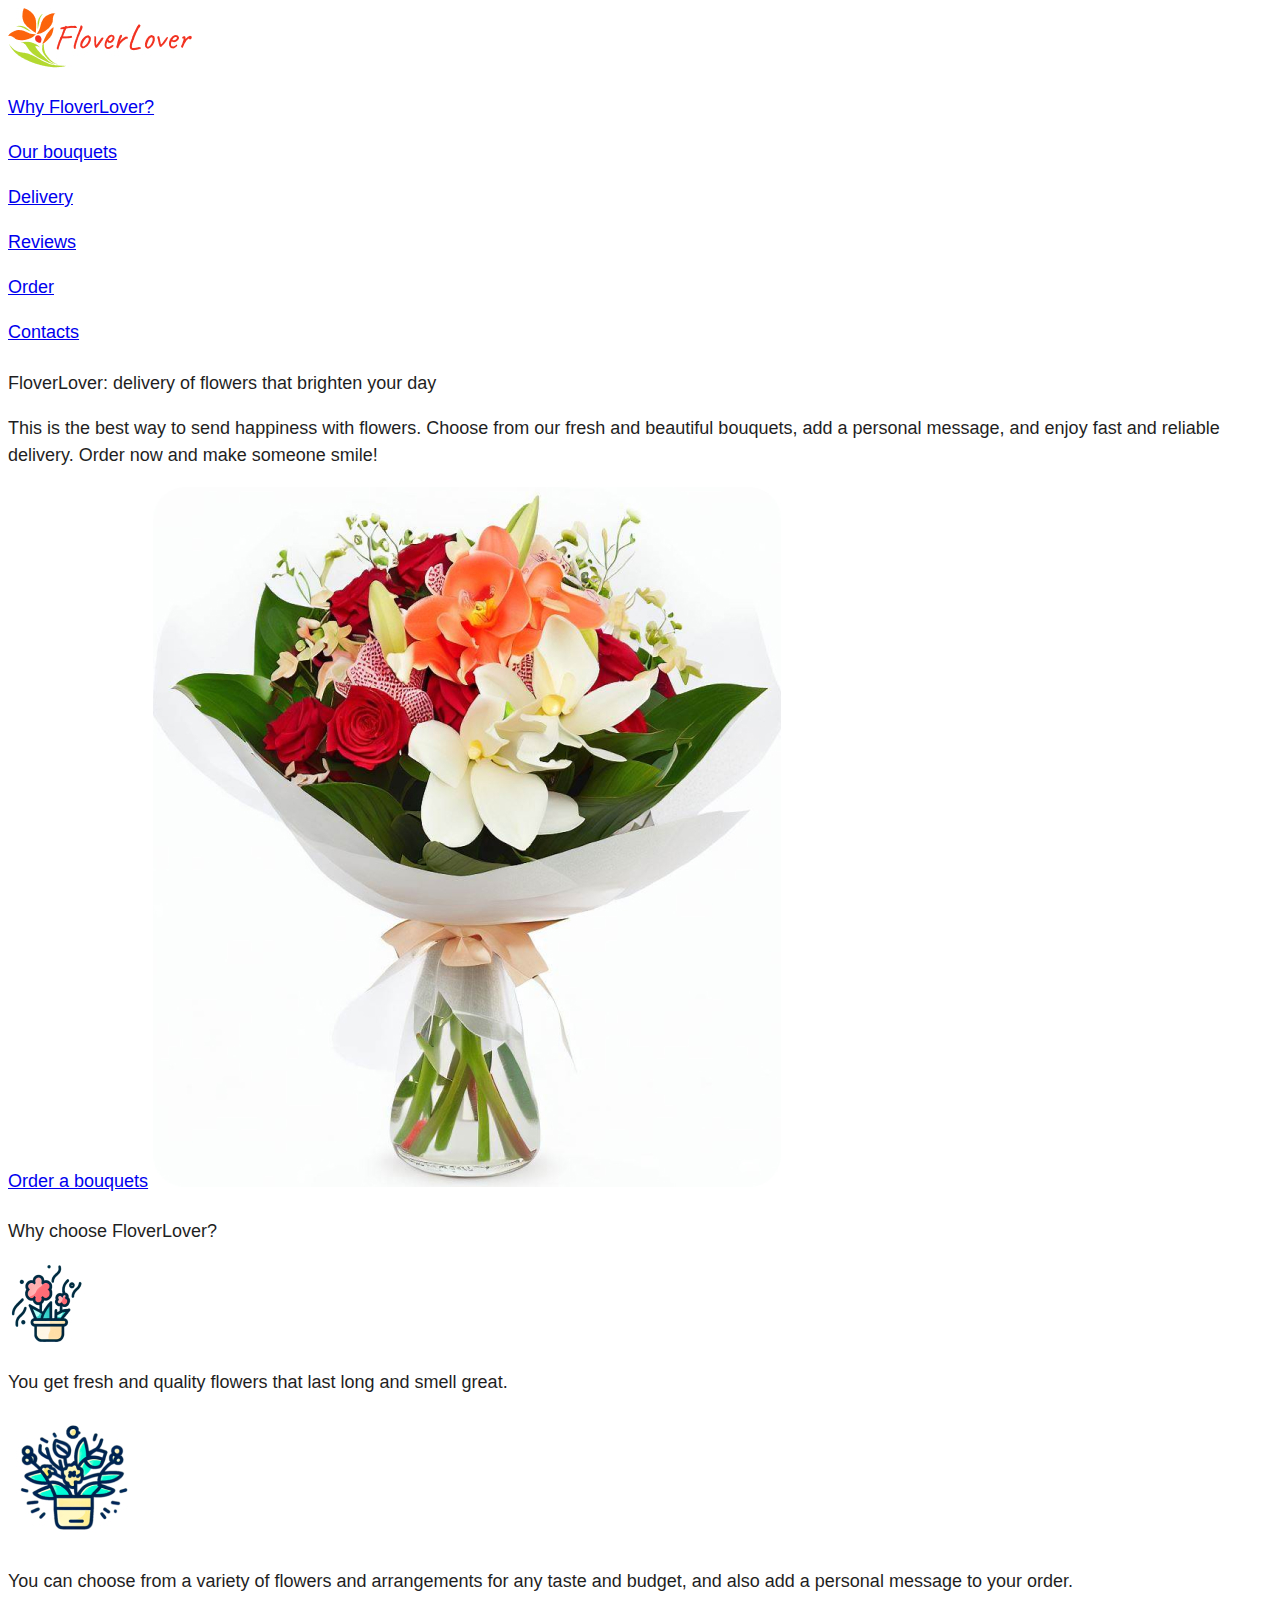
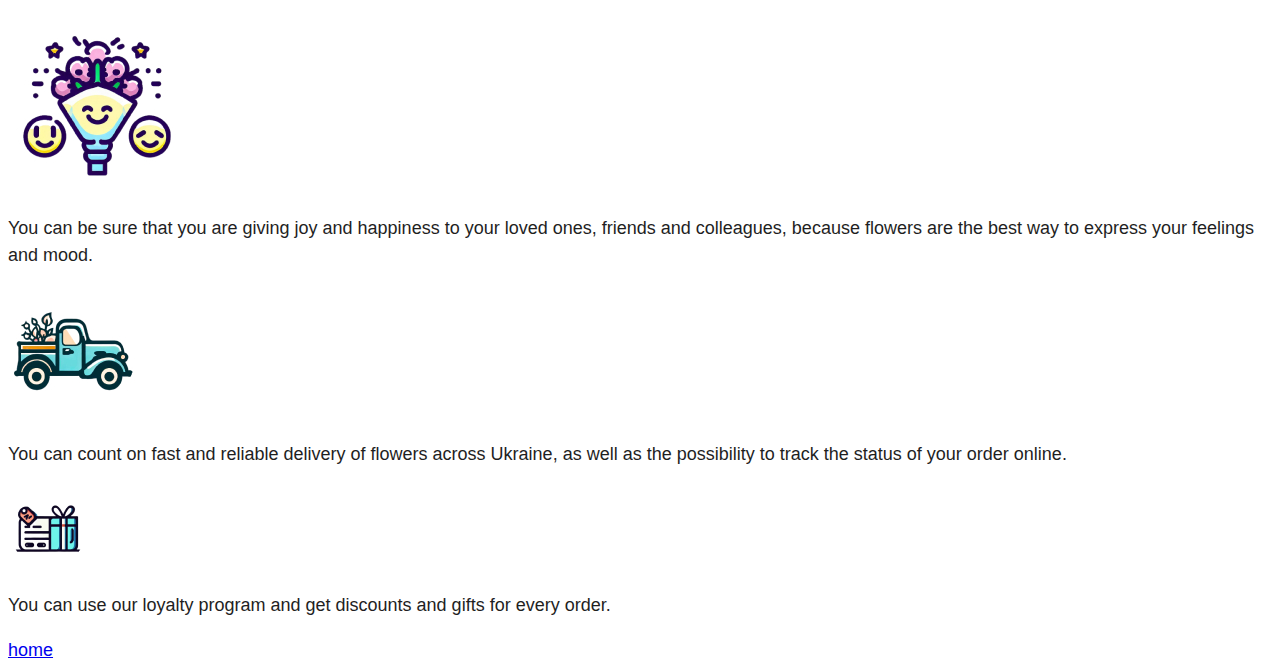
==== index24.09.html @ a2756c88 "add initial files" ====
<!DOCTYPE html>
<html>
  <head>
    <meta charset="UTF-8" />
    <meta name="viewport" content="width=device-width" />
    <title>Flower</title>
    <link ref="preconnet" href="https://fonts.googleapis.com" />
    <link ref="preconnet" href="https://fonts.gstatic.com" crossorigin />
    <link href="style.css" rel="stylesheet" type="text/css" />
  </head>

  <body>
    <header>
    <img class="logo-image" src="./img/Logo3.jpg" alt="Logo" />
    <ul>
      <li>
        <a href="#">Why FloverLover?</a>
      </li>
    </ul>
    <ul>
      <li>
        <a href="#">Our bouquets</a>
      </li>
    </ul>
    <ul>
      <li>
        <a href="#">Delivery</a>
      </li>
    </ul>
    <ul>
      <li>
        <a href="#">Reviews</a>
      </li>
    </ul>
    <ul>
      <li>
        <a href="#">Order</a>
      </li>
    </ul>
    <ul>
      <li>
        <a href="#">Contacts</a>
      </li>
    </ul>
</header>
    <section>
      <h1 class="hero-title"></h1>
      FloverLover: delivery of flowers that brighten your day
    </h1>
    <p class="hero-text">
      This is the best way to send happiness with flowers. Choose from our fresh
      and beautiful bouquets, add a personal message, and enjoy fast and
      reliable delivery. Order now and make someone smile!
    </p>
    <a class="botton" href="#">Order a bouquets</a>
    <img class="hero-image" src="./img/Image (1).jpg" alt="Image" />
  </section>
  <section>
    <h2 class="hero-title"></h2>
    Why choose FloverLover?
  </h2>
    <ul>
      <li>
        <img src="./img/advantages/img1.jpg" alt="Circle 1">  
        <p>You get fresh and quality flowers that last long and smell great.</p>    
      </li>
    </ul>
    <ul>
      <li>
        <img src="./img/advantages/img2.jpg" alt="Circle 2">
        <p>You can choose from a variety of flowers and arrangements for any taste and budget, and also add a personal message to your order.</p>
      </li>
    </ul>
    <ul>
      <li>
        <img src="./img/advantages/img3.jpg" alt="Circle 3">
        <p>You can be sure that you are giving joy and happiness to your loved ones, friends and colleagues, because flowers are the best way to express your feelings and mood. </p>
      </li>
    </ul>
    <ul>
      <li>
        <img src="./img/advantages/img4.jpg" alt="Circle 4">
        <p>You can count on fast and reliable delivery of flowers across Ukraine, as well as the possibility to track the status of your order online.</p>
      </li>
    </ul>
    <ul>
      <li>
        <img src="./img/advantages/img5.png" alt="Circle 5">
        <p>You can use our loyalty program and get discounts and gifts for every order.</p>
      </li>
    </ul>
  </section>
    <footer></footer>
    <script src="script.js"></script>
    <ul>
      <li><a href="/index.html">home</a></li>
      <label></label>
    </ul>
  </body>
</html>
---- style.css ----
html {
  height: 100%;
  width: 100%;
}

body {
  font-family: "Nunito Sans", sans-serif;
  font-weight: 400;
  font-size: 18px;
  line-height: 150%;
  color: #1f1f1f;
}

ul,
li {
  list-style-type: none;
  padding-left: 0;
}

.title {
  width: 519px;
  font-family: "Caveat", cursive;
  font-weight: 700;
  font-size: 72px;
  line-height: 100%;
  color: #fc640c;
}
.button {
  font-family: "Nunito Sans", sans-serif;
  font-weight: 600;
  font-size: 20px;
  line-height: 100%;
  color: #ffffff;
  background-color: #fc640c;
  border-radius: 8px;
  padding: 16px 32px 16px 32px;
  display: inline-block;
  text-decoration: none;
}
.text {
  width: 519px;
}
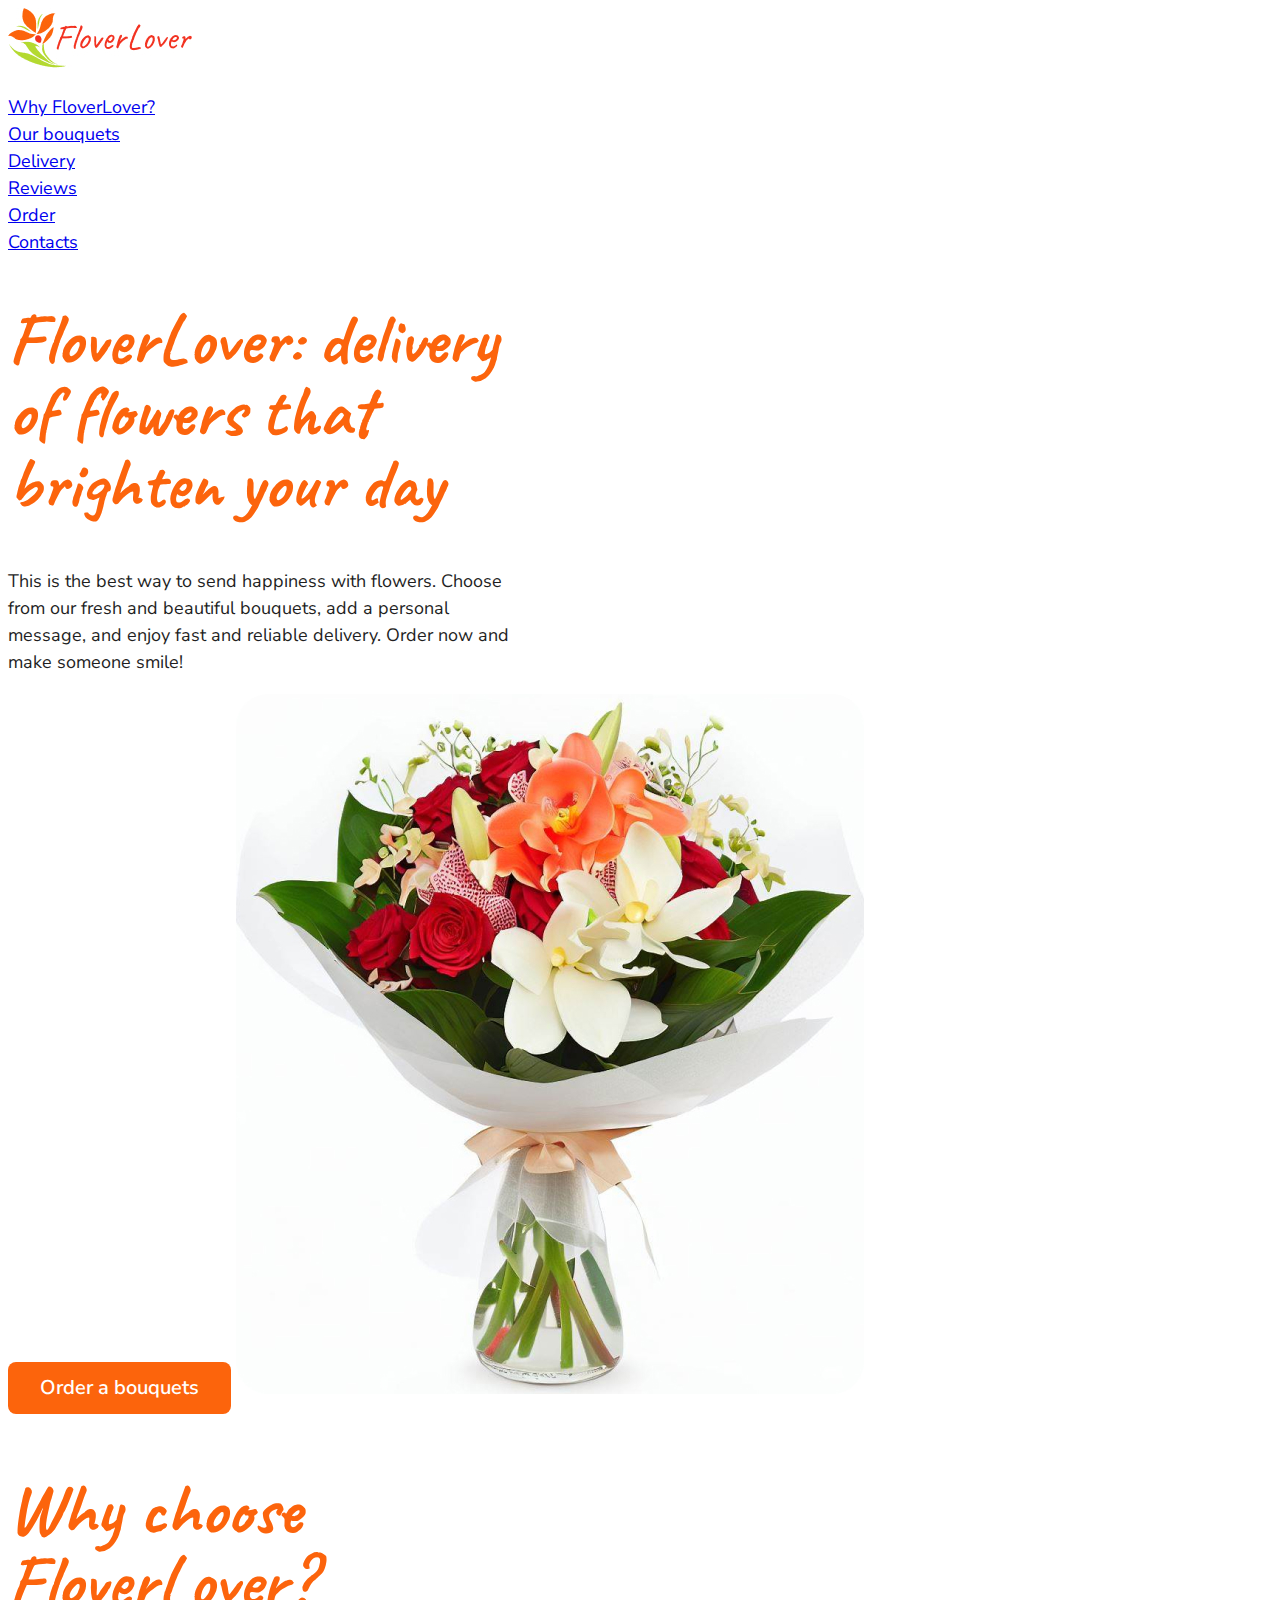
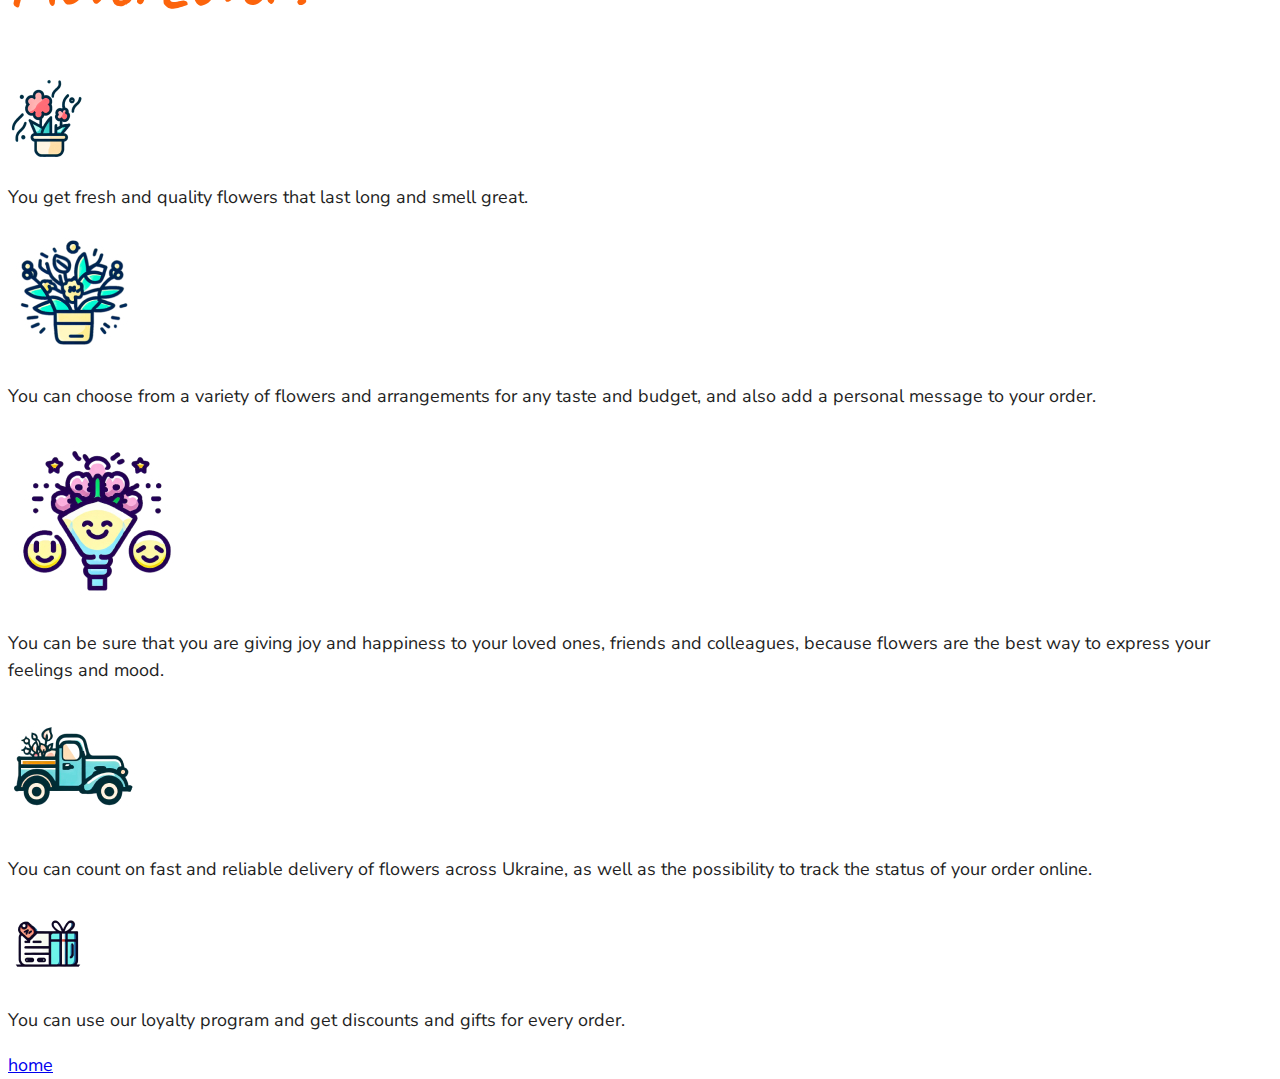
==== commit ab8d421d: "tix fonts" ====
--- a/index24.09.html
+++ b/index24.09.html
@@ -4,97 +4,104 @@
     <meta charset="UTF-8" />
     <meta name="viewport" content="width=device-width" />
     <title>Flower</title>
-    <link ref="preconnet" href="https://fonts.googleapis.com" />
-    <link ref="preconnet" href="https://fonts.gstatic.com" crossorigin />
+    <link rel="preconnect" href="https://fonts.googleapis.com" />
+    <link rel="preconnect" href="https://fonts.gstatic.com" crossorigin />
+    <link
+      href="https://fonts.googleapis.com/css2?family=Caveat:wght@400..700&family=Nunito+Sans:ital,opsz,wght@0,6..12,200..1000;1,6..12,200..1000&display=swap"
+      rel="stylesheet"
+    />
     <link href="style.css" rel="stylesheet" type="text/css" />
   </head>
 
   <body>
     <header>
-    <img class="logo-image" src="./img/Logo3.jpg" alt="Logo" />
-    <ul>
-      <li>
-        <a href="#">Why FloverLover?</a>
-      </li>
-    </ul>
-    <ul>
-      <li>
-        <a href="#">Our bouquets</a>
-      </li>
-    </ul>
-    <ul>
-      <li>
-        <a href="#">Delivery</a>
-      </li>
-    </ul>
-    <ul>
-      <li>
-        <a href="#">Reviews</a>
-      </li>
-    </ul>
-    <ul>
-      <li>
-        <a href="#">Order</a>
-      </li>
-    </ul>
-    <ul>
-      <li>
-        <a href="#">Contacts</a>
-      </li>
-    </ul>
-</header>
+      <img class="logo-image" src="./img/Logo3.jpg" alt="Logo" />
+      <ul>
+        <li>
+          <a href="#">Why FloverLover?</a>
+        </li>
+        <li>
+          <a href="#">Our bouquets</a>
+        </li>
+        <li>
+          <a href="#">Delivery</a>
+        </li>
+        <li>
+          <a href="#">Reviews</a>
+        </li>
+        <li>
+          <a href="#">Order</a>
+        </li>
+        <li>
+          <a href="#">Contacts</a>
+        </li>
+      </ul>
+    </header>
     <section>
-      <h1 class="hero-title"></h1>
-      FloverLover: delivery of flowers that brighten your day
-    </h1>
-    <p class="hero-text">
-      This is the best way to send happiness with flowers. Choose from our fresh
-      and beautiful bouquets, add a personal message, and enjoy fast and
-      reliable delivery. Order now and make someone smile!
-    </p>
-    <a class="botton" href="#">Order a bouquets</a>
-    <img class="hero-image" src="./img/Image (1).jpg" alt="Image" />
-  </section>
-  <section>
-    <h2 class="hero-title"></h2>
-    Why choose FloverLover?
-  </h2>
-    <ul>
-      <li>
-        <img src="./img/advantages/img1.jpg" alt="Circle 1">  
-        <p>You get fresh and quality flowers that last long and smell great.</p>    
-      </li>
-    </ul>
-    <ul>
-      <li>
-        <img src="./img/advantages/img2.jpg" alt="Circle 2">
-        <p>You can choose from a variety of flowers and arrangements for any taste and budget, and also add a personal message to your order.</p>
-      </li>
-    </ul>
-    <ul>
-      <li>
-        <img src="./img/advantages/img3.jpg" alt="Circle 3">
-        <p>You can be sure that you are giving joy and happiness to your loved ones, friends and colleagues, because flowers are the best way to express your feelings and mood. </p>
-      </li>
-    </ul>
-    <ul>
-      <li>
-        <img src="./img/advantages/img4.jpg" alt="Circle 4">
-        <p>You can count on fast and reliable delivery of flowers across Ukraine, as well as the possibility to track the status of your order online.</p>
-      </li>
-    </ul>
-    <ul>
-      <li>
-        <img src="./img/advantages/img5.png" alt="Circle 5">
-        <p>You can use our loyalty program and get discounts and gifts for every order.</p>
-      </li>
-    </ul>
-  </section>
+      <h1 class="hero-title">
+        FloverLover: delivery of flowers that brighten your day
+      </h1>
+      <p class="hero-text">
+        This is the best way to send happiness with flowers. Choose from our
+        fresh and beautiful bouquets, add a personal message, and enjoy fast and
+        reliable delivery. Order now and make someone smile!
+      </p>
+      <a class="button" href="#">Order a bouquets</a>
+      <img class="hero-image" src="./img/Image.jpg" alt="Image" />
+    </section>
+    <section>
+      <h2 class="hero-title">Why choose FloverLover?</h2>
+      <ul>
+        <li>
+          <img src="./img/advantages/img1.jpg" alt="Circle 1" />
+          <p>
+            You get fresh and quality flowers that last long and smell great.
+          </p>
+        </li>
+      </ul>
+      <ul>
+        <li>
+          <img src="./img/advantages/img2.jpg" alt="Circle 2" />
+          <p>
+            You can choose from a variety of flowers and arrangements for any
+            taste and budget, and also add a personal message to your order.
+          </p>
+        </li>
+      </ul>
+      <ul>
+        <li>
+          <img src="./img/advantages/img3.jpg" alt="Circle 3" />
+          <p>
+            You can be sure that you are giving joy and happiness to your loved
+            ones, friends and colleagues, because flowers are the best way to
+            express your feelings and mood.
+          </p>
+        </li>
+      </ul>
+      <ul>
+        <li>
+          <img src="./img/advantages/img4.jpg" alt="Circle 4" />
+          <p>
+            You can count on fast and reliable delivery of flowers across
+            Ukraine, as well as the possibility to track the status of your
+            order online.
+          </p>
+        </li>
+      </ul>
+      <ul>
+        <li>
+          <img src="./img/advantages/img5.png" alt="Circle 5" />
+          <p>
+            You can use our loyalty program and get discounts and gifts for
+            every order.
+          </p>
+        </li>
+      </ul>
+    </section>
     <footer></footer>
     <script src="script.js"></script>
     <ul>
       <li><a href="/index.html">home</a></li>
-      <label></label>
     </ul>
   </body>
 </html>
--- a/style.css
+++ b/style.css
@@ -17,7 +17,7 @@
   padding-left: 0;
 }
 
-.title {
+.hero-title {
   width: 519px;
   font-family: "Caveat", cursive;
   font-weight: 700;
@@ -37,6 +37,6 @@
   display: inline-block;
   text-decoration: none;
 }
-.text {
+.hero-text {
   width: 519px;
 }
